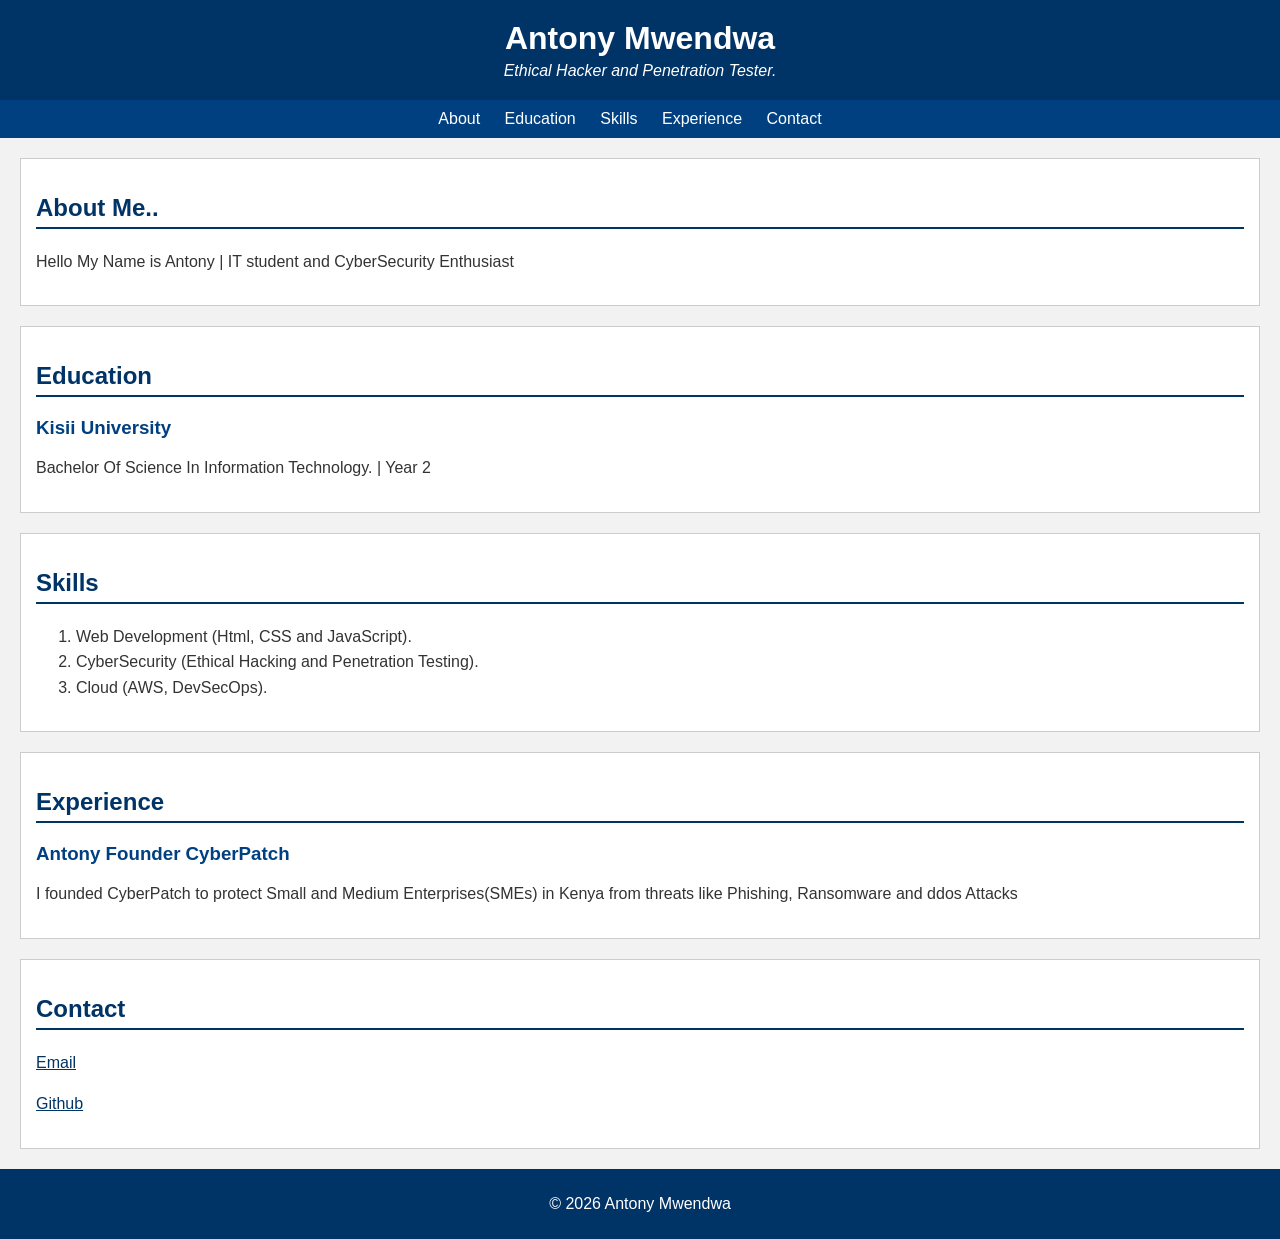
==== index.html @ 6ce6da7c "Rename cv.html to index.html" ====
<!DOCTYPE html>
<html lang="en">
<head>
    <meta charset="UTF-8">
    <title>Antony Cv</title>
    <link rel="stylesheet" href="cv.css">
</head>
<body>
<header id="top">
    <h1>Antony Mwendwa</h1>
    <p>Ethical Hacker and Penetration Tester.</p>
</header>
<nav>
    <ul>
        <li><a href="#about">About</a></li>
        <li><a href="#education">Education</a></li>
        <li><a href="#skills">Skills</a></li>
        <li><a href="#experience">Experience</a></li>
        <li><a href="#contact">Contact</a></li>
    </ul>
</nav>
<section id="about">
    <h2>About Me..</h2>
    <p>Hello My Name is Antony | IT student and CyberSecurity Enthusiast</p>
</section>
<section id="education">
    <h2>Education</h2>
    <article>
        <h3>Kisii University</h3>
        <p>Bachelor Of Science In Information Technology. | Year 2</p>
    </article>
</section>
<section id="skills">
    <h2>Skills</h2>
    <ol>
        <li>Web Development (Html, CSS and JavaScript).</li>
        <li>CyberSecurity (Ethical Hacking and Penetration Testing).</li>
        <li>Cloud (AWS, DevSecOps).</li>
    </ol>
</section>
<section id="experience">
    <h2>Experience</h2>
    <article>
        <h3>Antony Founder CyberPatch</h3>
        <p>I founded CyberPatch to protect Small and Medium Enterprises(SMEs) in Kenya from threats like Phishing, Ransomware and ddos Attacks</p>
    </article>
</section>
<section id="contact">
    <h2>Contact</h2>
    <p><a href="mailto:antechittech@gmail.com">Email</a></p>
    <p><a href="https://github.com/Antech-greyhat">Github</a></p>
</section>
<footer>
    <p>&copy; 2026 Antony Mwendwa</p>
</footer>
</body>
</html>
---- cv.css ----
body {
    font-family: Arial, Harrington;
    background-color: #f2f2f2;
    color: #333333;
    margin: 0;
    padding: 0;
}
header {
    background-color: #003366;
    color: white;
    text-align: center;
    padding: 20px;
}
header h1 {
    margin: 0;
    font-size: 32px;
}
header p{
    margin: 5px 0 0 0;
    font-style: italic;
}
nav {
    background-color: #004080;
    text-align: center;
    padding: 10px;
}
nav ul {
    list-style-type: none;
    margin: 0;
    padding: 0;
}
nav ul li {
    display: inline;
    margin-right: 20px;
}
nav ul li a{
    color: white;
    text-decoration: none;
}
section{
    background-color: white;
    margin: 20px;
    padding: 15px;
    border: 1px solid #cccccc;
}
section h2{
    color: #003366;
    border-bottom: 2px solid #003366;
    padding-bottom: 5px;
}
section h3 {
    color: #004080;
    margin-bottom: 5px;
}
section p, section li{
    line-height: 1.6;
}
#contact a{
    color: #003366;
}
footer{
    background-color: #003366;
    color: white;
    text-align: center;
    padding: 10px;
    margin-top: 20px;
}
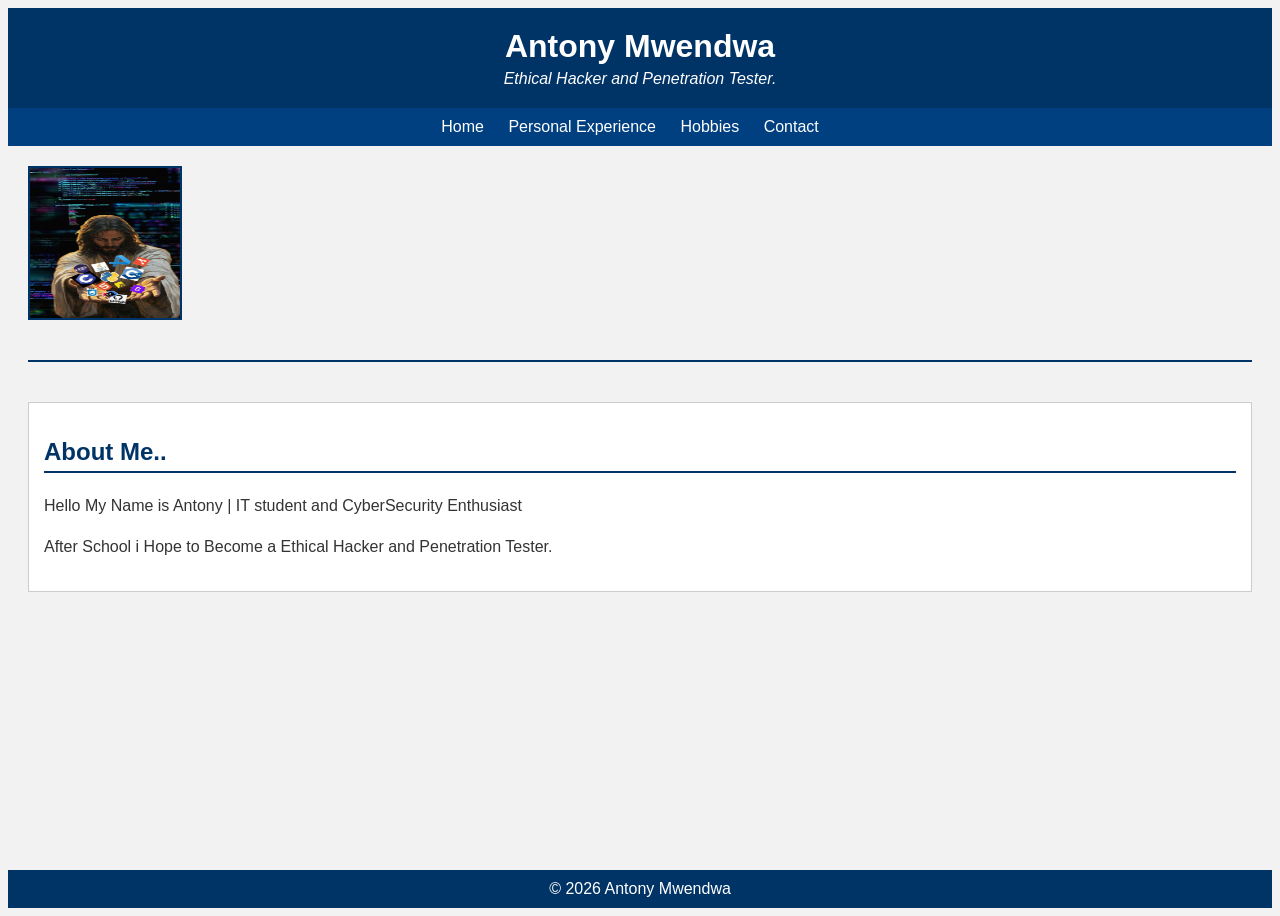
==== commit 08e2ca49: "revamped the cv and added more features as instructed" ====
--- a/index.html
+++ b/index.html
@@ -12,43 +12,19 @@
 </header>
 <nav>
     <ul>
-        <li><a href="#about">About</a></li>
-        <li><a href="#education">Education</a></li>
-        <li><a href="#skills">Skills</a></li>
-        <li><a href="#experience">Experience</a></li>
-        <li><a href="#contact">Contact</a></li>
+        <li><a href="#top">Home</a></li>
+        <li><a href="pages/experience.html">Personal Experience</a></li>
+        <li><a href="pages/hobby.html">Hobbies</a></li>
+        <li><a href="pages/contact.html">Contact</a></li>
     </ul>
 </nav>
+<img src="gallery/image.jpg" alt="image" id="profile-photo">
+<hr>
+
 <section id="about">
     <h2>About Me..</h2>
     <p>Hello My Name is Antony | IT student and CyberSecurity Enthusiast</p>
-</section>
-<section id="education">
-    <h2>Education</h2>
-    <article>
-        <h3>Kisii University</h3>
-        <p>Bachelor Of Science In Information Technology. | Year 2</p>
-    </article>
-</section>
-<section id="skills">
-    <h2>Skills</h2>
-    <ol>
-        <li>Web Development (Html, CSS and JavaScript).</li>
-        <li>CyberSecurity (Ethical Hacking and Penetration Testing).</li>
-        <li>Cloud (AWS, DevSecOps).</li>
-    </ol>
-</section>
-<section id="experience">
-    <h2>Experience</h2>
-    <article>
-        <h3>Antony Founder CyberPatch</h3>
-        <p>I founded CyberPatch to protect Small and Medium Enterprises(SMEs) in Kenya from threats like Phishing, Ransomware and ddos Attacks</p>
-    </article>
-</section>
-<section id="contact">
-    <h2>Contact</h2>
-    <p><a href="mailto:antechittech@gmail.com">Email</a></p>
-    <p><a href="https://github.com/Antech-greyhat">Github</a></p>
+    <p>After School i Hope to Become a Ethical Hacker and Penetration Tester.</p>
 </section>
 <footer>
     <p>&copy; 2026 Antony Mwendwa</p>
--- a/cv.css
+++ b/cv.css
@@ -1,9 +1,11 @@
 body {
-    font-family: Arial, Harrington;
+    font-family: Arial, Harrington, serif;
     background-color: #f2f2f2;
     color: #333333;
-    margin: 0;
+    display: flex;
     padding: 0;
+    flex-direction: column;
+    min-height: 100vh;
 }
 header {
     background-color: #003366;
@@ -63,5 +65,42 @@
     color: white;
     text-align: center;
     padding: 10px;
-    margin-top: 20px;
+    margin-top: auto;
+}
+footer p{
+    margin: 0;
+}
+#profile-photo{
+    display: block;
+    float: left;
+    width: 150px;
+    height: 150px;
+    margin: 20px;
+    border: 2px solid #003366;
+}
+hr{
+    clear: both;
+    border: none;
+    border-top: 2px solid #003366;
+    margin: 20px;
+}
+table{
+    width: 100%;
+    border-collapse: collapse;
+    margin-top: 10px;
+}
+
+table, th, td{
+    border: 2px solid green;
+}
+
+th{
+    background-color: lightblue;
+    color: #003366;
+    padding: 8px;
+    text-align: left;
+}
+
+td{
+    padding: 8px;
 }
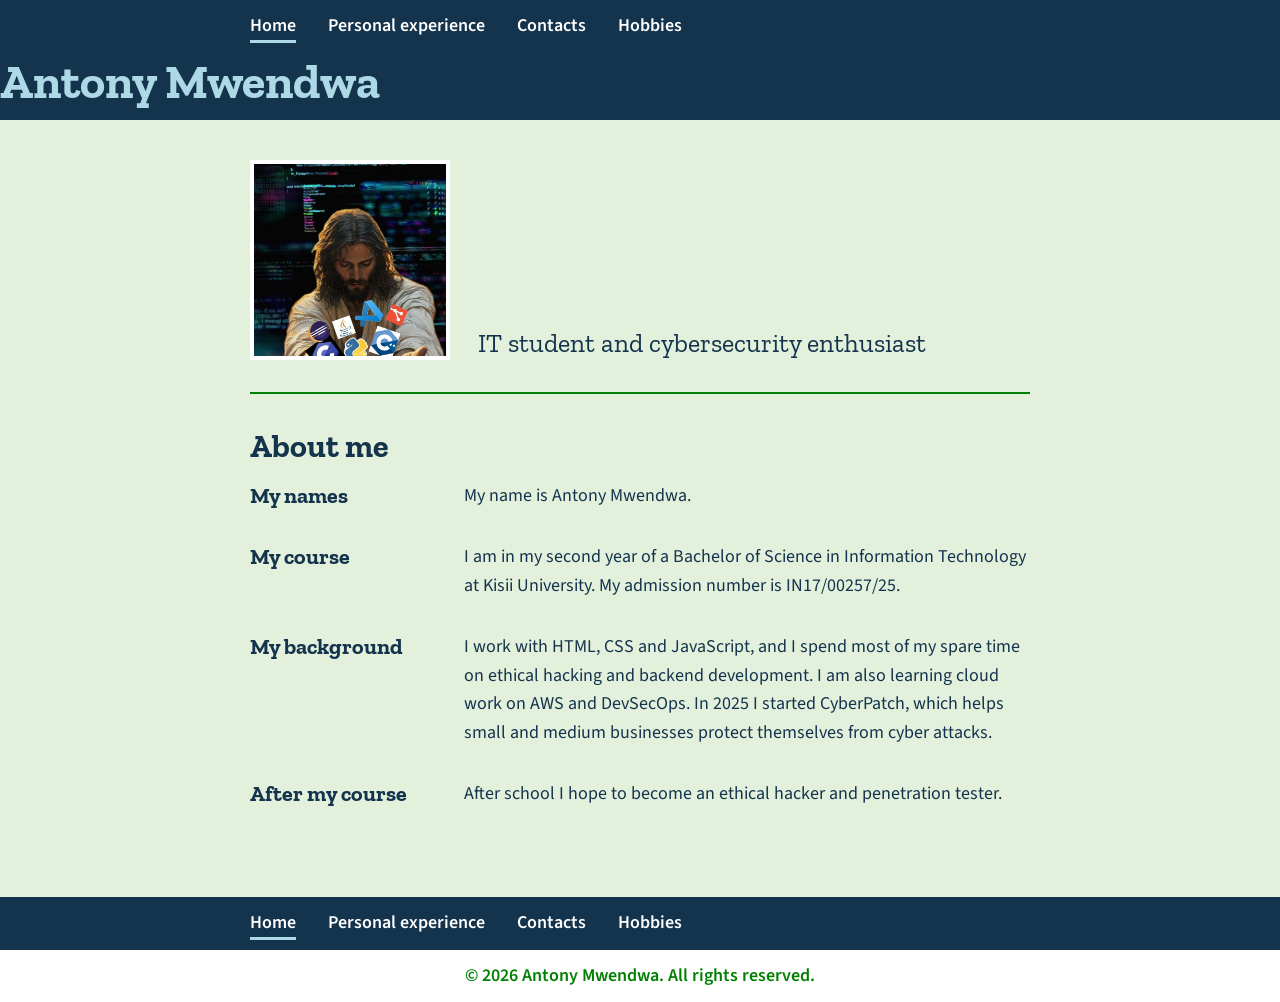
==== commit f6f8c2cc: "fix: fixed the colors and contact form" ====
--- a/index.html
+++ b/index.html
@@ -1,33 +1,60 @@
-<!DOCTYPE html>
-<html lang="en">
-<head>
-    <meta charset="UTF-8">
-    <title>Antony Cv</title>
-    <link rel="stylesheet" href="cv.css">
-</head>
-<body>
-<header id="top">
-    <h1>Antony Mwendwa</h1>
-    <p>Ethical Hacker and Penetration Tester.</p>
-</header>
-<nav>
-    <ul>
-        <li><a href="#top">Home</a></li>
-        <li><a href="pages/experience.html">Personal Experience</a></li>
-        <li><a href="pages/hobby.html">Hobbies</a></li>
-        <li><a href="pages/contact.html">Contact</a></li>
-    </ul>
-</nav>
-<img src="gallery/image.jpg" alt="image" id="profile-photo">
-<hr>
-
-<section id="about">
-    <h2>About Me..</h2>
-    <p>Hello My Name is Antony | IT student and CyberSecurity Enthusiast</p>
-    <p>After School i Hope to Become a Ethical Hacker and Penetration Tester.</p>
-</section>
-<footer>
-    <p>&copy; 2026 Antony Mwendwa</p>
-</footer>
-</body>
-</html>
+<!DOCTYPE html>
+<html lang="en">
+<head>
+    <meta charset="UTF-8">
+    <meta name="viewport" content="width=device-width, initial-scale=1">
+    <title>Home - Antony Mwendwa</title>
+    <link rel="preconnect" href="https://fonts.googleapis.com">
+    <link rel="preconnect" href="https://fonts.gstatic.com" crossorigin>
+    <link rel="stylesheet" href="https://fonts.googleapis.com/css2?family=Source+Sans+3:wght@400;600&family=Zilla+Slab:wght@700&display=swap">
+    <link rel="stylesheet" href="cv.css">
+</head>
+<body class="home">
+<nav class="menu" aria-label="Top menu">
+    <ul>
+        <li><a href="index.html" aria-current="page">Home</a></li>
+        <li><a href="pages/experience.html">Personal experience</a></li>
+        <li><a href="pages/contact.html">Contacts</a></li>
+        <li><a href="pages/hobby.html">Hobbies</a></li>
+    </ul>
+</nav>
+<div class="name-band">
+    <h1>Antony Mwendwa</h1>
+</div>
+<main>
+    <div class="intro">
+        <img src="gallery/image.jpg" alt="Photo of Antony Mwendwa" class="photo">
+        <p class="tagline">IT student and cybersecurity enthusiast</p>
+    </div>
+    <hr>
+    <h2>About me</h2>
+    <div class="about-row">
+        <h3>My names</h3>
+        <p>My name is Antony Mwendwa.</p>
+    </div>
+    <div class="about-row">
+        <h3>My course</h3>
+        <p>I am in my second year of a Bachelor of Science in Information Technology at Kisii University. My admission number is IN17/00257/25.</p>
+    </div>
+    <div class="about-row">
+        <h3>My background</h3>
+        <p>I work with HTML, CSS and JavaScript, and I spend most of my spare time on ethical hacking and backend development. I am also learning cloud work on AWS and DevSecOps. In 2025 I started CyberPatch, which helps small and medium businesses protect themselves from cyber attacks.</p>
+    </div>
+    <div class="about-row">
+        <h3>After my course</h3>
+        <p>After school I hope to become an ethical hacker and penetration tester.</p>
+    </div>
+</main>
+<footer>
+<nav class="menu" aria-label="Bottom menu">
+    <ul>
+        <li><a href="index.html" aria-current="page">Home</a></li>
+        <li><a href="pages/experience.html">Personal experience</a></li>
+        <li><a href="pages/contact.html">Contacts</a></li>
+        <li><a href="pages/hobby.html">Hobbies</a></li>
+    </ul>
+</nav>
+    <p class="copyright">&copy; 2026 Antony Mwendwa. All rights reserved.</p>
+</footer>
+</body>
+</html>
--- a/cv.css
+++ b/cv.css
@@ -1,106 +1,305 @@
-body {
-    font-family: Arial, Harrington, serif;
-    background-color: #f2f2f2;
-    color: #333333;
-    display: flex;
-    padding: 0;
-    flex-direction: column;
-    min-height: 100vh;
-}
-header {
-    background-color: #003366;
-    color: white;
-    text-align: center;
-    padding: 20px;
-}
-header h1 {
-    margin: 0;
-    font-size: 32px;
-}
-header p{
-    margin: 5px 0 0 0;
-    font-style: italic;
-}
-nav {
-    background-color: #004080;
-    text-align: center;
-    padding: 10px;
-}
-nav ul {
-    list-style-type: none;
-    margin: 0;
-    padding: 0;
-}
-nav ul li {
-    display: inline;
-    margin-right: 20px;
-}
-nav ul li a{
-    color: white;
-    text-decoration: none;
-}
-section{
-    background-color: white;
-    margin: 20px;
-    padding: 15px;
-    border: 1px solid #cccccc;
-}
-section h2{
-    color: #003366;
-    border-bottom: 2px solid #003366;
-    padding-bottom: 5px;
-}
-section h3 {
-    color: #004080;
-    margin-bottom: 5px;
-}
-section p, section li{
-    line-height: 1.6;
-}
-#contact a{
-    color: #003366;
-}
-footer{
-    background-color: #003366;
-    color: white;
-    text-align: center;
-    padding: 10px;
-    margin-top: auto;
-}
-footer p{
-    margin: 0;
-}
-#profile-photo{
-    display: block;
-    float: left;
-    width: 150px;
-    height: 150px;
-    margin: 20px;
-    border: 2px solid #003366;
-}
-hr{
-    clear: both;
-    border: none;
-    border-top: 2px solid #003366;
-    margin: 20px;
-}
-table{
-    width: 100%;
-    border-collapse: collapse;
-    margin-top: 10px;
-}
-
-table, th, td{
-    border: 2px solid green;
-}
-
-th{
-    background-color: lightblue;
-    color: #003366;
-    padding: 8px;
-    text-align: left;
-}
-
-td{
-    padding: 8px;
-}+/* Antony Mwendwa CV. Each page sets its own background colour on <body>. */
+
+* {
+    box-sizing: border-box;
+}
+
+body {
+    margin: 0;
+    min-height: 100vh;
+    display: flex;
+    flex-direction: column;
+    font-family: "Source Sans 3", "Segoe UI", Tahoma, sans-serif;
+    font-size: 18px;
+    line-height: 1.6;
+    color: #14334d;
+}
+
+body.home { background-color: #e3f1dc; }
+body.experience { background-color: #fdf3cf; }
+body.contacts { background-color: #f9e4e6; }
+body.hobbies { background-color: lightblue; }
+
+/* Menu: the same on top and bottom of every page */
+.menu {
+    background-color: #14334d;
+    padding: 12px 24px;
+}
+
+.menu ul {
+    max-width: 780px;
+    margin: 0 auto;
+    padding: 0;
+    list-style: none;
+    display: flex;
+    flex-wrap: wrap;
+    gap: 6px 32px;
+}
+
+.menu a {
+    color: #ffffff;
+    font-weight: 600;
+    text-decoration: none;
+    padding-bottom: 2px;
+}
+
+.menu a:hover,
+.menu a[aria-current="page"] {
+    border-bottom: 3px solid lightblue;
+}
+
+/* Name under the top menu, moving from left to right */
+.name-band {
+    background-color: #14334d;
+    overflow: hidden;
+    padding-bottom: 10px;
+}
+
+.name-band h1 {
+    display: inline-block;
+    margin: 0;
+    font-family: "Zilla Slab", Rockwell, Georgia, serif;
+    font-size: 48px;
+    font-weight: 700;
+    line-height: 1.2;
+    color: lightblue;
+    white-space: nowrap;
+    animation: move-right 14s linear -5s infinite;
+}
+
+.name-band:hover h1 {
+    animation-play-state: paused;
+}
+
+@keyframes move-right {
+    from { transform: translateX(-100%); }
+    to { transform: translateX(100vw); }
+}
+
+@media (prefers-reduced-motion: reduce) {
+    .name-band h1 {
+        animation: none;
+        padding-left: 24px;
+    }
+}
+
+/* Page content */
+main {
+    flex: 1;
+    width: 100%;
+    max-width: 828px;
+    margin: 0 auto;
+    padding: 40px 24px 56px;
+}
+
+h2,
+h3 {
+    font-family: "Zilla Slab", Rockwell, Georgia, serif;
+    line-height: 1.25;
+}
+
+h2 {
+    margin: 0 0 16px;
+    font-size: 32px;
+}
+
+h3 {
+    margin: 0 0 8px;
+    font-size: 22px;
+}
+
+p {
+    margin: 0 0 16px;
+}
+
+a {
+    color: #0b5394;
+}
+
+a:focus-visible,
+input:focus-visible,
+textarea:focus-visible,
+button:focus-visible {
+    outline: 3px solid #e08a00;
+    outline-offset: 2px;
+}
+
+hr {
+    border: none;
+    border-top: 2px solid green;
+    margin: 32px 0;
+}
+
+/* Home */
+.intro {
+    display: flex;
+    align-items: flex-end;
+    gap: 28px;
+}
+
+.photo {
+    display: block;
+    flex: none;
+    width: 200px;
+    height: 200px;
+    object-fit: cover;
+    object-position: 50% 42%;
+    border: 4px solid #ffffff;
+}
+
+.tagline {
+    margin: 0;
+    font-family: "Zilla Slab", Rockwell, Georgia, serif;
+    font-size: 26px;
+    line-height: 1.3;
+}
+
+.about-row {
+    display: grid;
+    grid-template-columns: 190px 1fr;
+    gap: 8px 24px;
+    margin-bottom: 32px;
+}
+
+.about-row h3,
+.about-row p {
+    margin: 0;
+}
+
+/* Personal experience */
+.cv-table {
+    width: 100%;
+    margin-bottom: 40px;
+    border-collapse: collapse;
+    background-color: #ffffff;
+}
+
+.cv-table,
+.cv-table th,
+.cv-table td {
+    border: 1px solid green;
+}
+
+.cv-table th {
+    background-color: lightblue;
+    text-align: left;
+}
+
+.cv-table th,
+.cv-table td {
+    padding: 10px 14px;
+    vertical-align: top;
+}
+
+.cv-table td:first-child {
+    white-space: nowrap;
+}
+
+/* Contacts */
+.contact-list {
+    margin: 0;
+    padding: 0;
+    list-style: none;
+}
+
+.contact-list li {
+    margin-bottom: 6px;
+}
+
+.email-link {
+    font-size: 22px;
+    font-weight: 600;
+}
+
+/* Laid out to match the form in the assignment sheet */
+.message-form {
+    max-width: 560px;
+    padding: 16px 18px;
+    border: 2px solid #00aeef;
+    background: linear-gradient(#ffffff 82%, #eeeeee);
+}
+
+.message-form label {
+    display: block;
+    color: #7a1f3d;
+    font-weight: 600;
+}
+
+.message-form input[type="text"],
+.message-form input[type="email"],
+.message-form textarea {
+    display: block;
+    width: 260px;
+    max-width: 100%;
+    margin-bottom: 12px;
+    padding: 4px 6px;
+    border: 1px solid #c2334d;
+    font: inherit;
+    color: inherit;
+    background-color: #ffffff;
+}
+
+.message-form textarea {
+    width: 360px;
+    height: 180px;
+}
+
+.message-form .copy-me {
+    display: flex;
+    align-items: center;
+    gap: 8px;
+    margin-bottom: 12px;
+    font-weight: 400;
+}
+
+.message-form button {
+    padding: 4px 14px;
+    border: none;
+    background-color: green;
+    color: #ffffff;
+    font: inherit;
+    font-weight: 600;
+    cursor: pointer;
+}
+
+.message-form button:hover {
+    background-color: #006400;
+}
+
+.form-status {
+    margin: 12px 0 0;
+}
+
+/* Hobbies */
+.hobby-list {
+    margin: 0 0 32px;
+    padding-left: 40px;
+}
+
+/* Footer */
+.copyright {
+    margin: 0;
+    padding: 12px 24px;
+    background-color: #ffffff;
+    color: green;
+    font-weight: 600;
+    text-align: center;
+}
+
+@media (max-width: 620px) {
+    .intro {
+        display: block;
+    }
+
+    .tagline {
+        margin-top: 20px;
+    }
+
+    .about-row {
+        grid-template-columns: 1fr;
+    }
+
+    .cv-table td:first-child {
+        white-space: normal;
+    }
+}
